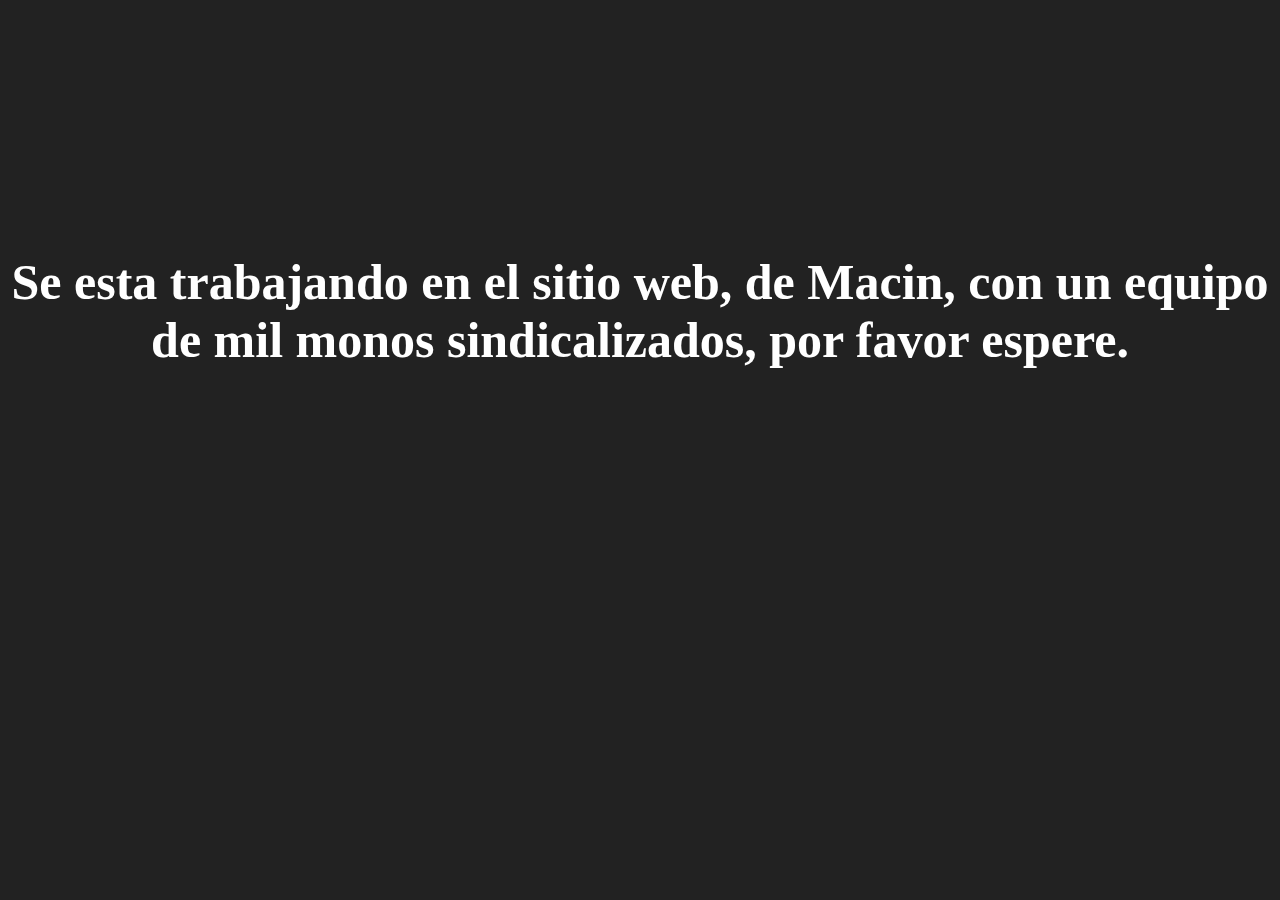
==== index.html @ f2c33acd "git commit -m "Update index.html"" ====
<!DOCTYPE html>
<html>
<head>
<title>Macin</title>
<meta charset="UTF-8">
<meta name="viewport" content="width=device-width, initial-scale=1">
<h1>
    Se esta trabajando en el sitio web, de Macin, con un equipo de mil monos sindicalizados, por favor espere.
</h1>
<style>
    h1{
        color: #fff;
        text-align: center;
        margin-top: 20%;
        font-size: 50px;
    }
    body{
        background: #222;
    }
</style>
</html>
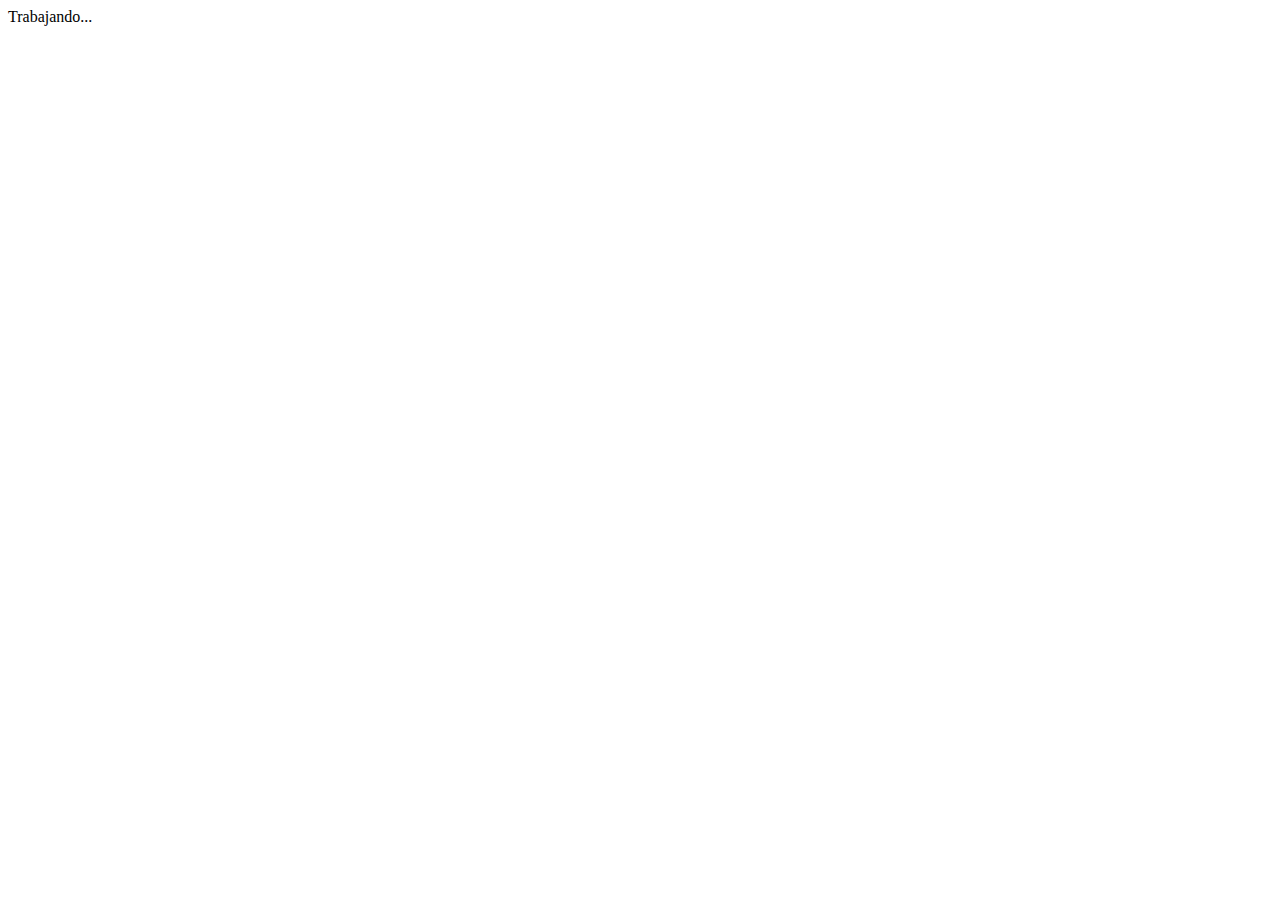
==== commit ba5ab00e: "git add COMMIT_EDITMSG" ====
--- a/index.html
+++ b/index.html
@@ -1,21 +1,59 @@
 <!DOCTYPE html>
 <html>
-<head>
-<title>Macin</title>
-<meta charset="UTF-8">
-<meta name="viewport" content="width=device-width, initial-scale=1">
-<h1>
-    Se esta trabajando en el sitio web, de Macin, con un equipo de mil monos sindicalizados, por favor espere.
-</h1>
-<style>
-    h1{
-        color: #fff;
-        text-align: center;
-        margin-top: 20%;
-        font-size: 50px;
-    }
-    body{
-        background: #222;
-    }
-</style>
+  <head>
+    <title>Macin</title>
+    <link rel="stylesheet" href="index.css">
+    <div class="loader">
+      <div data-glitch="Trabajando..." class="glitch">Trabajando...</div>
+   </div>
+  </head>
+  <body>
+    <div class="box-of-star1">
+      <div class="star star-position1"></div>
+      <div class="star star-position2"></div>
+      <div class="star star-position3"></div>
+      <div class="star star-position4"></div>
+      <div class="star star-position5"></div>
+      <div class="star star-position6"></div>
+      <div class="star star-position7"></div>
+    </div>
+    <div class="box-of-star2">
+      <div class="star star-position1"></div>
+      <div class="star star-position2"></div>
+      <div class="star star-position3"></div>
+      <div class="star star-position4"></div>
+      <div class="star star-position5"></div>
+      <div class="star star-position6"></div>
+      <div class="star star-position7"></div>
+    </div>
+    <div class="box-of-star3">
+      <div class="star star-position1"></div>
+      <div class="star star-position2"></div>
+      <div class="star star-position3"></div>
+      <div class="star star-position4"></div>
+      <div class="star star-position5"></div>
+      <div class="star star-position6"></div>
+      <div class="star star-position7"></div>
+    </div>
+    <div class="box-of-star4">
+      <div class="star star-position1"></div>
+      <div class="star star-position2"></div>
+      <div class="star star-position3"></div>
+      <div class="star star-position4"></div>
+      <div class="star star-position5"></div>
+      <div class="star star-position6"></div>
+      <div class="star star-position7"></div>
+    </div>
+    <div data-js="astro" class="astronaut">
+      <div class="head"></div>
+      <div class="arm arm-left"></div>
+      <div class="arm arm-right"></div>
+      <div class="body">
+        <div class="panel"></div>
+      </div>
+      <div class="leg leg-left"></div>
+      <div class="leg leg-right"></div>
+      <div class="schoolbag"></div>
+    </div>
+  </body>
 </html>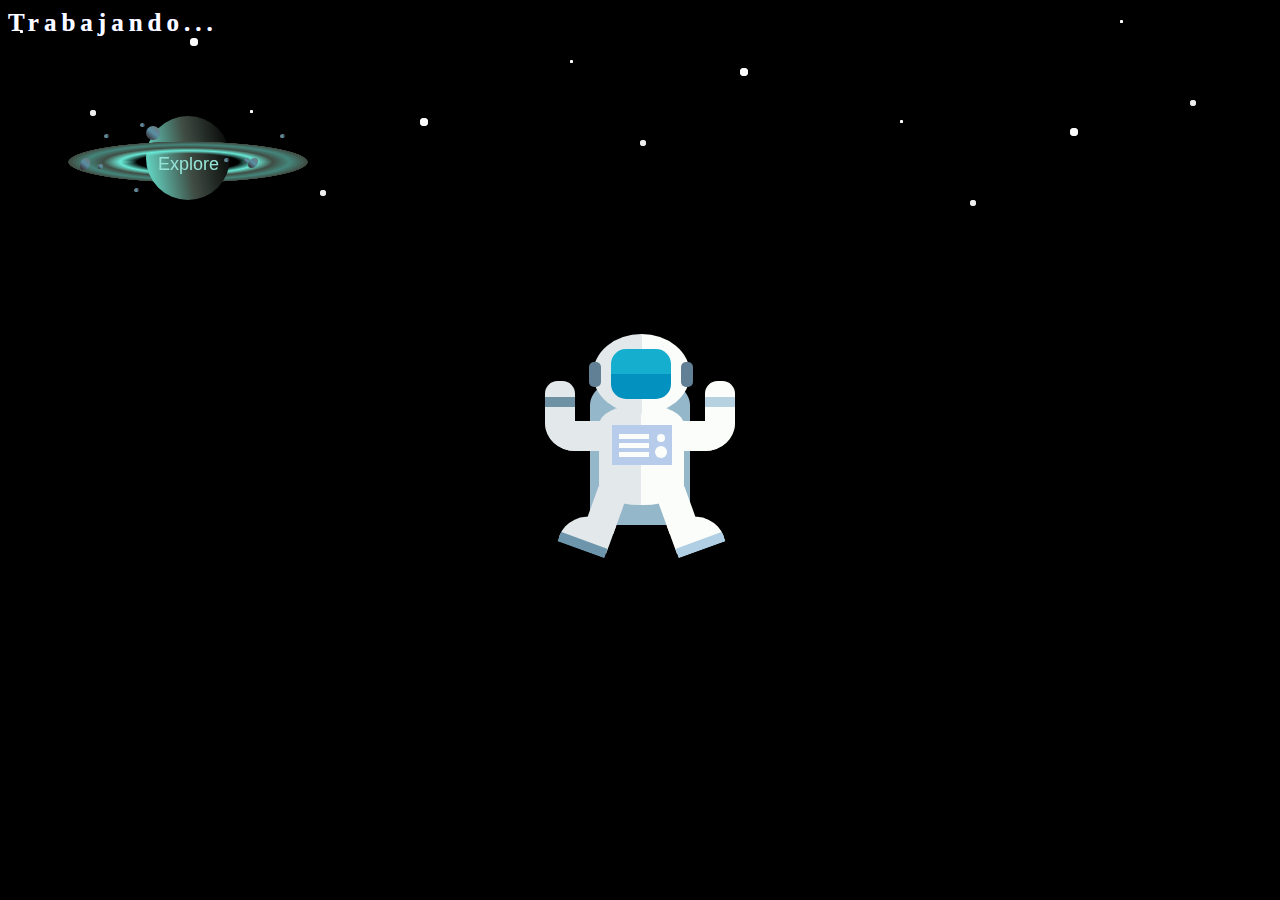
==== commit 4546583e: "git commit -m "Add index.css" git push origin main" ====
--- a/index.html
+++ b/index.html
@@ -55,5 +55,24 @@
       <div class="leg leg-right"></div>
       <div class="schoolbag"></div>
     </div>
+    <button>
+      <div class="main">
+        <div class="rings" id="ring1"></div>
+        <div class="rings" id="ring2"></div>
+        <div class="asteriods-large" id="asteriod1"></div>
+        <div class="asteriods-large" id="asteriod2"></div>
+        <div class="asteriods-large" id="asteriod3"></div>
+        <div class="asteriods-large" id="asteriod4"></div>
+        <div class="asteriods-large" id="asteriod5"></div>
+        <div class="asteriods-small" id="asteriod6"></div>
+        <div class="asteriods-small" id="asteriod7"></div>
+        <div class="asteriods-small" id="asteriod8"></div>
+        <div class="asteriods-small" id="asteriod9"></div>
+        <div class="asteriods-small" id="asteriod10"></div>
+        <div id="saturn"></div>
+        <div id="explore">Explore</div>
+    
+      </div>
+    </button>
   </body>
 </html>--- a/index.css
+++ b/index.css
@@ -0,0 +1,596 @@
+@keyframes snow {
+    0% {
+      opacity: 0;
+      transform: translateY(0px);
+    }
+  
+    20% {
+      opacity: 1;
+    }
+  
+    100% {
+      opacity: 1;
+      transform: translateY(650px);
+    }
+  }
+  
+  @keyframes astronaut {
+    0% {
+      transform: rotate(0deg);
+    }
+  
+    100% {
+      transform: rotate(360deg);
+    }
+  }
+
+  body {
+    background-color: #000;
+  }
+  
+  .box-of-star1,
+  .box-of-star2,
+  .box-of-star3,
+  .box-of-star4 {
+    width: 100%;
+    position: absolute;
+    z-index: 10;
+    left: 0;
+    top: 0;
+    transform: translateY(0px);
+    height: 700px;
+  }
+  
+  .box-of-star1 {
+    animation: snow 5s linear infinite;
+  }
+  
+  .box-of-star2 {
+    animation: snow 5s -1.64s linear infinite;
+  }
+  
+  .box-of-star3 {
+    animation: snow 5s -2.30s linear infinite;
+  }
+  
+  .box-of-star4 {
+    animation: snow 5s -3.30s linear infinite;
+  }
+  
+  .star {
+    width: 3px;
+    height: 3px;
+    border-radius: 50%;
+    background-color: #FFF;
+    position: absolute;
+    z-index: 10;
+    opacity: 0.7;
+  }
+  
+  .star:before {
+    content: "";
+    width: 6px;
+    height: 6px;
+    border-radius: 50%;
+    background-color: #FFF;
+    position: absolute;
+    z-index: 10;
+    top: 80px;
+    left: 70px;
+    opacity: .7;
+  }
+  
+  .star:after {
+    content: "";
+    width: 8px;
+    height: 8px;
+    border-radius: 50%;
+    background-color: #FFF;
+    position: absolute;
+    z-index: 10;
+    top: 8px;
+    left: 170px;
+    opacity: .9;
+  }
+  
+  .star-position1 {
+    top: 30px;
+    left: 20px;
+  }
+  
+  .star-position2 {
+    top: 110px;
+    left: 250px;
+  }
+  
+  .star-position3 {
+    top: 60px;
+    left: 570px;
+  }
+  
+  .star-position4 {
+    top: 120px;
+    left: 900px;
+  }
+  
+  .star-position5 {
+    top: 20px;
+    left: 1120px;
+  }
+  
+  .star-position6 {
+    top: 90px;
+    left: 1280px;
+  }
+  
+  .star-position7 {
+    top: 30px;
+    left: 1480px;
+  }
+  
+  .astronaut {
+    width: 250px;
+    height: 300px;
+    position: absolute;
+    z-index: 11;
+    top: calc(50% - 150px);
+    left: calc(50% - 125px);
+    animation: astronaut 5s linear infinite;
+  }
+  
+  .schoolbag {
+    width: 100px;
+    height: 150px;
+    position: absolute;
+    z-index: 1;
+    top: calc(50% - 75px);
+    left: calc(50% - 50px);
+    background-color: #94b7ca;
+    border-radius: 50px 50px 0 0 / 30px 30px 0 0;
+  }
+  
+  .head {
+    width: 97px;
+    height: 80px;
+    position: absolute;
+    z-index: 3;
+    background: -webkit-linear-gradient(left, #e3e8eb 0%, #e3e8eb 50%, #fbfdfa 50%, #fbfdfa 100%);
+    border-radius: 50%;
+    top: 34px;
+    left: calc(50% - 47.5px);
+  }
+  
+  .head:after {
+    content: "";
+    width: 60px;
+    height: 50px;
+    position: absolute;
+    top: calc(50% - 25px);
+    left: calc(50% - 30px);
+    background: -webkit-linear-gradient(top, #15aece 0%, #15aece 50%, #0391bf 50%, #0391bf 100%);
+    border-radius: 15px;
+  }
+  
+  .head:before {
+    content: "";
+    width: 12px;
+    height: 25px;
+    position: absolute;
+    top: calc(50% - 12.5px);
+    left: -4px;
+    background-color: #618095;
+    border-radius: 5px;
+    box-shadow: 92px 0px 0px #618095;
+  }
+  
+  .body {
+    width: 85px;
+    height: 100px;
+    position: absolute;
+    z-index: 2;
+    background-color: #fffbff;
+    border-radius: 40px / 20px;
+    top: 105px;
+    left: calc(50% - 41px);
+    background: -webkit-linear-gradient(left, #e3e8eb 0%, #e3e8eb 50%, #fbfdfa 50%, #fbfdfa 100%);
+  }
+  
+  .panel {
+    width: 60px;
+    height: 40px;
+    position: absolute;
+    top: 20px;
+    left: calc(50% - 30px);
+    background-color: #b7cceb;
+  }
+  
+  .panel:before {
+    content: "";
+    width: 30px;
+    height: 5px;
+    position: absolute;
+    top: 9px;
+    left: 7px;
+    background-color: #fbfdfa;
+    box-shadow: 0px 9px 0px #fbfdfa, 0px 18px 0px #fbfdfa;
+  }
+  
+  .panel:after {
+    content: "";
+    width: 8px;
+    height: 8px;
+    position: absolute;
+    top: 9px;
+    right: 7px;
+    background-color: #fbfdfa;
+    border-radius: 50%;
+    box-shadow: 0px 14px 0px 2px #fbfdfa;
+  }
+  
+  .arm {
+    width: 80px;
+    height: 30px;
+    position: absolute;
+    top: 121px;
+    z-index: 2;
+  }
+  
+  .arm-left {
+    left: 30px;
+    background-color: #e3e8eb;
+    border-radius: 0 0 0 39px;
+  }
+  
+  .arm-right {
+    right: 30px;
+    background-color: #fbfdfa;
+    border-radius: 0 0 39px 0;
+  }
+  
+  .arm-left:before,
+  .arm-right:before {
+    content: "";
+    width: 30px;
+    height: 70px;
+    position: absolute;
+    top: -40px;
+  }
+  
+  .arm-left:before {
+    border-radius: 50px 50px 0px 120px / 50px 50px 0 110px;
+    left: 0;
+    background-color: #e3e8eb;
+  }
+  
+  .arm-right:before {
+    border-radius: 50px 50px 120px 0 / 50px 50px 110px 0;
+    right: 0;
+    background-color: #fbfdfa;
+  }
+  
+  .arm-left:after,
+  .arm-right:after {
+    content: "";
+    width: 30px;
+    height: 10px;
+    position: absolute;
+    top: -24px;
+  }
+  
+  .arm-left:after {
+    background-color: #6e91a4;
+    left: 0;
+  }
+  
+  .arm-right:after {
+    right: 0;
+    background-color: #b6d2e0;
+  }
+  
+  .leg {
+    width: 30px;
+    height: 40px;
+    position: absolute;
+    z-index: 2;
+    bottom: 70px;
+  }
+  
+  .leg-left {
+    left: 76px;
+    background-color: #e3e8eb;
+    transform: rotate(20deg);
+  }
+  
+  .leg-right {
+    right: 73px;
+    background-color: #fbfdfa;
+    transform: rotate(-20deg);
+  }
+  
+  .leg-left:before,
+  .leg-right:before {
+    content: "";
+    width: 50px;
+    height: 25px;
+    position: absolute;
+    bottom: -26px;
+  }
+  
+  .leg-left:before {
+    left: -20px;
+    background-color: #e3e8eb;
+    border-radius: 30px 0 0 0;
+    border-bottom: 10px solid #6d96ac;
+  }
+  
+  .leg-right:before {
+    right: -20px;
+    background-color: #fbfdfa;
+    border-radius: 0 30px 0 0;
+    border-bottom: 10px solid #b0cfe4;
+  }
+
+  .glitch {
+    position: relative;
+    font-size: 25px;
+    font-weight: 700;
+    line-height: 1.2;
+    color: #fff;
+    letter-spacing: 5px;
+    z-index: 1;
+    animation: shift 1s ease-in-out infinite alternate;
+  }
+  
+  .glitch:before,
+  .glitch:after {
+    display: block;
+    content: attr(data-glitch);
+    position: absolute;
+    top: 0;
+    left: 0;
+    opacity: 0.8;
+  }
+  
+  .glitch:before {
+    animation: glitch 0.4s cubic-bezier(0.25, 0.46, 0.45, 0.94) both infinite;
+    color: #8b00ff;
+    z-index: -1;
+  }
+  
+  .glitch:after {
+    animation: glitch 0.4s cubic-bezier(0.25, 0.46, 0.45, 0.94) reverse both infinite;
+    color: #00e571;
+    z-index: -2;
+  }
+  
+  @keyframes glitch {
+    0% {
+      transform: translate(0);
+    }
+  
+    20% {
+      transform: translate(-3px, 3px);
+    }
+  
+    40% {
+      transform: translate(-3px, -3px);
+    }
+  
+    60% {
+      transform: translate(3px, 3px);
+    }
+  
+    80% {
+      transform: translate(3px, -3px);
+    }
+  
+    to {
+      transform: translate(0);
+    }
+  }
+  
+  @keyframes shift {
+    0%, 40%, 44%, 58%, 61%, 65%, 69%, 73%, 100% {
+      transform: skewX(0deg);
+    }
+  
+    41% {
+      transform: skewX(10deg);
+    }
+  
+    42% {
+      transform: skewX(-10deg);
+    }
+  
+    59% {
+      transform: skewX(40deg) skewY(10deg);
+    }
+  
+    60% {
+      transform: skewX(-40deg) skewY(-10deg);
+    }
+  
+    63% {
+      transform: skewX(10deg) skewY(-5deg);
+    }
+  
+    70% {
+      transform: skewX(-50deg) skewY(-20deg);
+    }
+  
+    71% {
+      transform: skewX(10deg) skewY(-10deg);
+    }
+  }
+  
+  button {
+    border: 0;
+    background: radial-gradient(ellipse at 50% 50%,black 20%,transparent 72%);
+    font-size: 17px;
+    height: 200px;
+    width: 300px;
+    zoom: 1.2;
+  }
+  
+  .main {
+    width: 70px;
+    margin: auto;
+    position: relative;
+    transform: rotateZ(0deg);
+    isolation: isolate;
+    scale: 1;
+    transition: all 1.5s;
+  }
+  
+  .main:hover {
+    transform: rotateZ(240deg);
+    scale: 2;
+    /* filter: drop-shadow(10px,10px,10px,white); */
+    filter: drop-shadow(-1px -1px 5px #69e9d6);
+  }
+  
+  .rings {
+    position: absolute;
+    width: 200px;
+    height: 100px;
+    /* background-color: #000000; */
+    border-radius: 150px 150px 0 0;
+    background: radial-gradient(circle at 50% 100%,transparent 30%, #69e9d6 40%,#404D44 50%,#44867c 60%,#404D44 70%,transparent);
+  }
+  
+  #saturn {
+    width: 70px;
+    height: 70px;
+    border-radius: 50%;
+    background: linear-gradient(80deg,#69e9d6,#404D44,#000000);
+  }
+  
+  #ring1 {
+    transform: rotateX(80deg);
+    top: -20px;
+    left: -65px;
+  }
+  
+  #ring2 {
+    transform: rotateX(-100deg);
+    left: -65px;
+    z-index: -1;
+    top: -3px;
+  }
+  
+  .asteriods-large {
+    position: absolute;
+    width: 8px;
+    height: 10px;
+    border-radius: 15px 8px;
+    background: linear-gradient(220deg,#6f7776,#598ea3,#311515);
+    transform: rotateZ(0deg);
+    transition: all 3s;
+  }
+  
+  #asteriod1 {
+    top: 8px;
+    height: 12px;
+    width: 12px;
+    border-radius: 50%;
+  }
+  
+  #asteriod2 {
+    top: 35px;
+    height: 10px;
+    left: -55px;
+  }
+  
+  #asteriod3 {
+    top: 35px;
+    height: 8px;
+    left: 85px;
+  }
+  
+  #asteriod4 {
+    top: 40px;
+    height: 4px;
+    width: 4px;
+    left: -40px;
+  }
+  
+  #asteriod5 {
+    top: 35px;
+    height: 4px;
+    width: 4px;
+    left: 82px;
+  }
+  
+  .asteriods-small {
+    position: absolute;
+    width: 4px;
+    height: 3px;
+    border-radius: 15px 8px;
+    background: linear-gradient(80deg,#6f7776,#598ea3,#311515);
+    transform-origin: 50px 50px;
+    transform: rotateZ(0deg);
+    transition: all 3s;
+  }
+  
+  #asteriod6 {
+    top: 6px;
+    left: -5px;
+    border-radius: 50%;
+  }
+  
+  #asteriod7 {
+    top: 15px;
+    left: -35px;
+  }
+  
+  #asteriod8 {
+    top: 35px;
+    left: 65px;
+  }
+  
+  #asteriod9 {
+    top: 60px;
+    left: -10px;
+  }
+  
+  #asteriod10 {
+    top: 15px;
+    left: 112px;
+  }
+  
+  #explore {
+    position: absolute;
+    top: 32px;
+    font-size: 15px;
+    color: hsl(171, 59%, 74%);
+    left: 10px;
+    transition: all 3s;
+  }
+  
+  .main:hover > .asteriods-large,.main:hover > .asteriods-small {
+    transform: translateX(28px);
+  }
+  
+  .main:hover > #explore {
+    translate: -10px 20px;
+    transform: rotateZ(120deg);
+  }
+  
+  .main:not(hover) > #explore {
+    translate: 0px;
+    transform: rotateZ(0deg);
+  }
+  
+  .main:not(hover) > .asteriods-large,.main:not(hover) > .asteriods-small {
+    transform: translateX(0px);
+  }
+  
+  .main:is(:active) > #explore {
+    translate: -100px 200px;
+  }
+  
+  .main:is(:active) {
+    translate: -200px;
+  }
+  
+  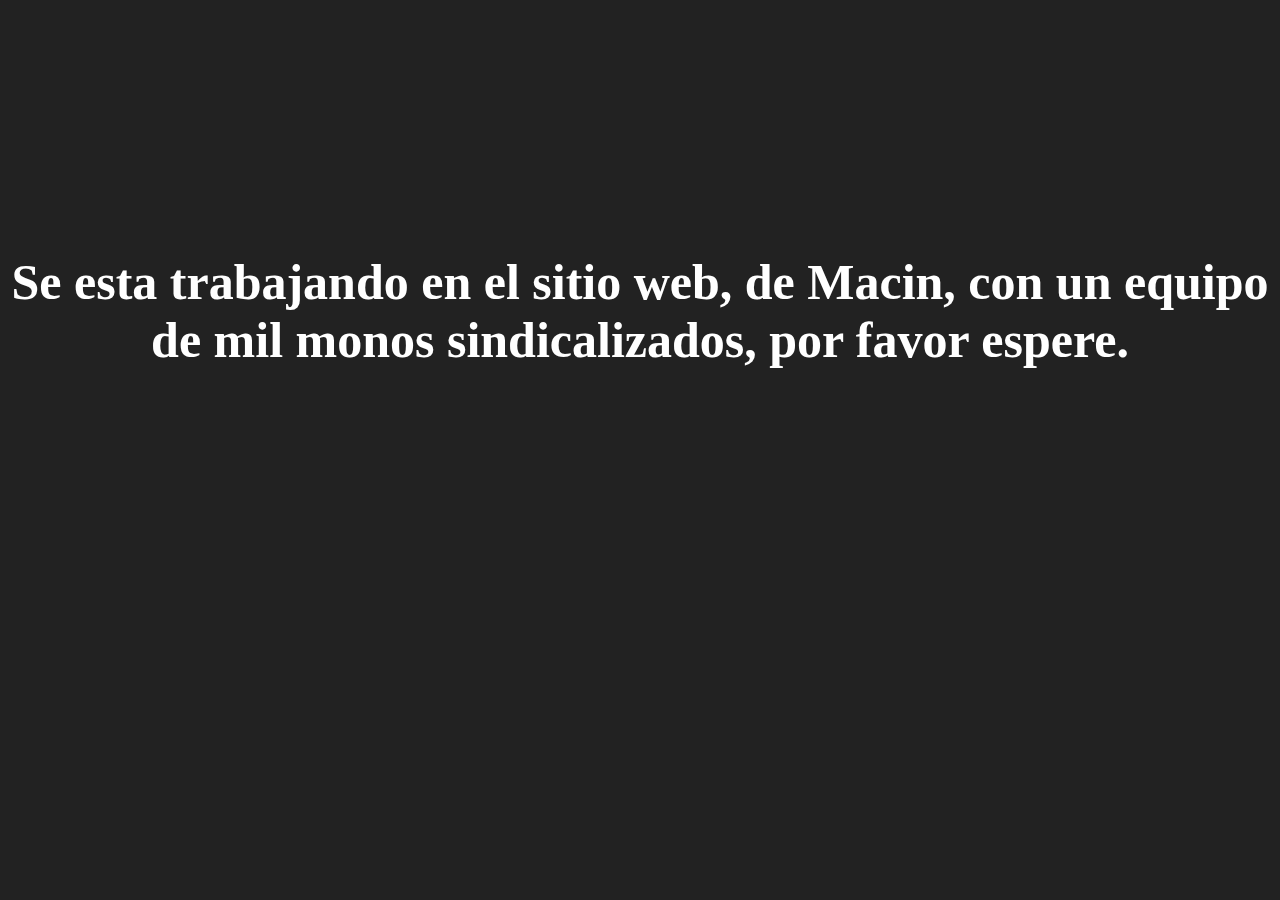
==== commit e4c59612: "Merge branch 'main' of https://github.com/Desarrollo-Macin/Desarrollo-Macin.github.io" ====
--- a/index.html
+++ b/index.html
@@ -1,78 +1,21 @@
 <!DOCTYPE html>
 <html>
-  <head>
-    <title>Macin</title>
-    <link rel="stylesheet" href="index.css">
-    <div class="loader">
-      <div data-glitch="Trabajando..." class="glitch">Trabajando...</div>
-   </div>
-  </head>
-  <body>
-    <div class="box-of-star1">
-      <div class="star star-position1"></div>
-      <div class="star star-position2"></div>
-      <div class="star star-position3"></div>
-      <div class="star star-position4"></div>
-      <div class="star star-position5"></div>
-      <div class="star star-position6"></div>
-      <div class="star star-position7"></div>
-    </div>
-    <div class="box-of-star2">
-      <div class="star star-position1"></div>
-      <div class="star star-position2"></div>
-      <div class="star star-position3"></div>
-      <div class="star star-position4"></div>
-      <div class="star star-position5"></div>
-      <div class="star star-position6"></div>
-      <div class="star star-position7"></div>
-    </div>
-    <div class="box-of-star3">
-      <div class="star star-position1"></div>
-      <div class="star star-position2"></div>
-      <div class="star star-position3"></div>
-      <div class="star star-position4"></div>
-      <div class="star star-position5"></div>
-      <div class="star star-position6"></div>
-      <div class="star star-position7"></div>
-    </div>
-    <div class="box-of-star4">
-      <div class="star star-position1"></div>
-      <div class="star star-position2"></div>
-      <div class="star star-position3"></div>
-      <div class="star star-position4"></div>
-      <div class="star star-position5"></div>
-      <div class="star star-position6"></div>
-      <div class="star star-position7"></div>
-    </div>
-    <div data-js="astro" class="astronaut">
-      <div class="head"></div>
-      <div class="arm arm-left"></div>
-      <div class="arm arm-right"></div>
-      <div class="body">
-        <div class="panel"></div>
-      </div>
-      <div class="leg leg-left"></div>
-      <div class="leg leg-right"></div>
-      <div class="schoolbag"></div>
-    </div>
-    <button>
-      <div class="main">
-        <div class="rings" id="ring1"></div>
-        <div class="rings" id="ring2"></div>
-        <div class="asteriods-large" id="asteriod1"></div>
-        <div class="asteriods-large" id="asteriod2"></div>
-        <div class="asteriods-large" id="asteriod3"></div>
-        <div class="asteriods-large" id="asteriod4"></div>
-        <div class="asteriods-large" id="asteriod5"></div>
-        <div class="asteriods-small" id="asteriod6"></div>
-        <div class="asteriods-small" id="asteriod7"></div>
-        <div class="asteriods-small" id="asteriod8"></div>
-        <div class="asteriods-small" id="asteriod9"></div>
-        <div class="asteriods-small" id="asteriod10"></div>
-        <div id="saturn"></div>
-        <div id="explore">Explore</div>
-    
-      </div>
-    </button>
-  </body>
+<head>
+<title>Macin</title>
+<meta charset="UTF-8">
+<meta name="viewport" content="width=device-width, initial-scale=1">
+<h1>
+    Se esta trabajando en el sitio web, de Macin, con un equipo de mil monos sindicalizados, por favor espere.
+</h1>
+<style>
+    h1{
+        color: #fff;
+        text-align: center;
+        margin-top: 20%;
+        font-size: 50px;
+    }
+    body{
+        background: #222;
+    }
+</style>
 </html>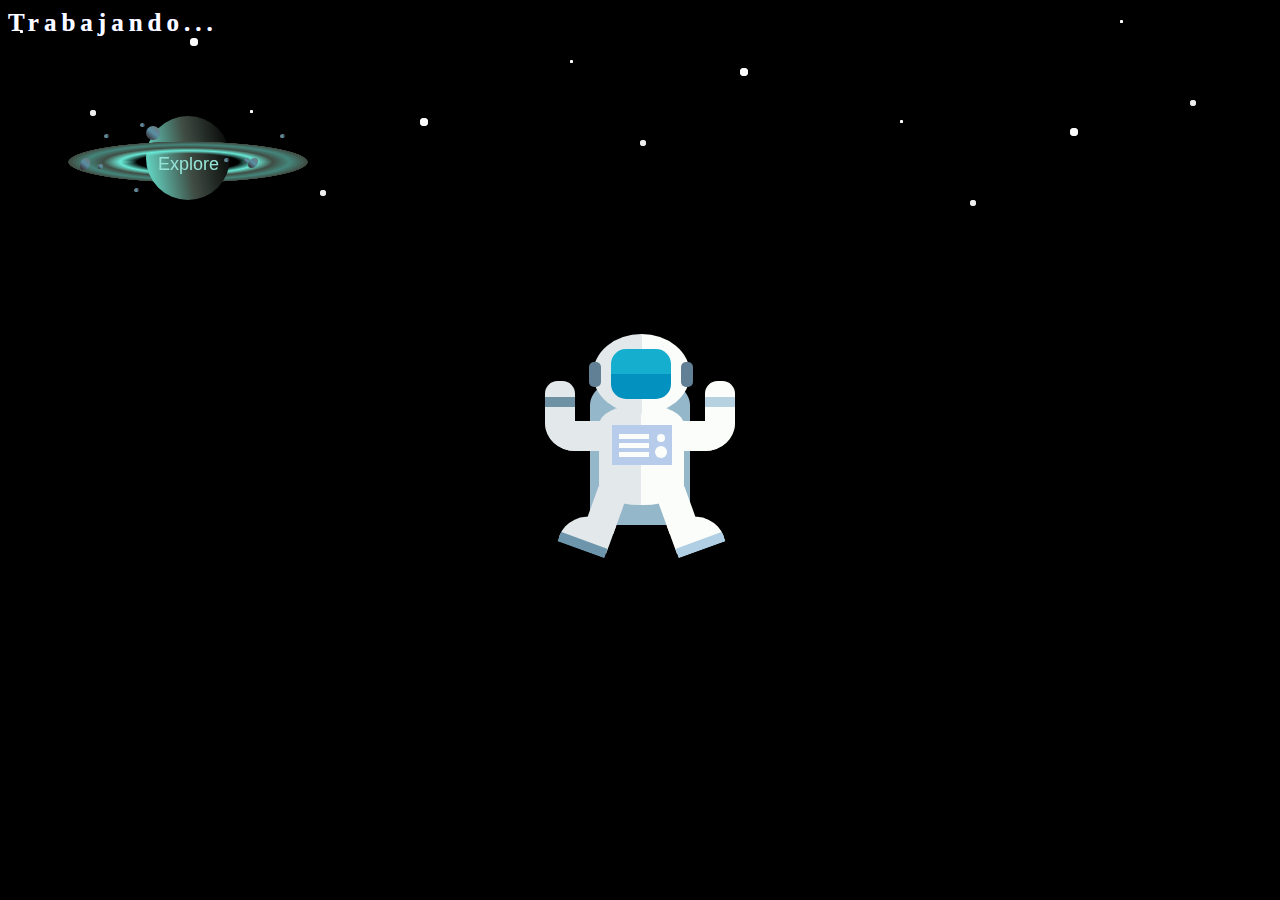
==== commit 761dab80: "git commit -m "updated index.html"" ====
--- a/index.html
+++ b/index.html
@@ -1,21 +1,77 @@
 <!DOCTYPE html>
 <html>
-<head>
-<title>Macin</title>
-<meta charset="UTF-8">
-<meta name="viewport" content="width=device-width, initial-scale=1">
-<h1>
-    Se esta trabajando en el sitio web, de Macin, con un equipo de mil monos sindicalizados, por favor espere.
-</h1>
-<style>
-    h1{
-        color: #fff;
-        text-align: center;
-        margin-top: 20%;
-        font-size: 50px;
-    }
-    body{
-        background: #222;
-    }
-</style>
+  <head>
+    <title>Macin</title>
+    <link rel="stylesheet" href="index.css">
+    <div class="loader">
+      <div data-glitch="Trabajando..." class="glitch">Trabajando...</div>
+   </div>
+  </head>
+  <body>
+    <div class="box-of-star1">
+      <div class="star star-position1"></div>
+      <div class="star star-position2"></div>
+      <div class="star star-position3"></div>
+      <div class="star star-position4"></div>
+      <div class="star star-position5"></div>
+      <div class="star star-position6"></div>
+      <div class="star star-position7"></div>
+    </div>
+    <div class="box-of-star2">
+      <div class="star star-position1"></div>
+      <div class="star star-position2"></div>
+      <div class="star star-position3"></div>
+      <div class="star star-position4"></div>
+      <div class="star star-position5"></div>
+      <div class="star star-position6"></div>
+      <div class="star star-position7"></div>
+    </div>
+    <div class="box-of-star3">
+      <div class="star star-position1"></div>
+      <div class="star star-position2"></div>
+      <div class="star star-position3"></div>
+      <div class="star star-position4"></div>
+      <div class="star star-position5"></div>
+      <div class="star star-position6"></div>
+      <div class="star star-position7"></div>
+    </div>
+    <div class="box-of-star4">
+      <div class="star star-position1"></div>
+      <div class="star star-position2"></div>
+      <div class="star star-position3"></div>
+      <div class="star star-position4"></div>
+      <div class="star star-position5"></div>
+      <div class="star star-position6"></div>
+      <div class="star star-position7"></div>
+    </div>
+    <div data-js="astro" class="astronaut">
+      <div class="head"></div>
+      <div class="arm arm-left"></div>
+      <div class="arm arm-right"></div>
+      <div class="body">
+        <div class="panel"></div>
+      </div>
+      <div class="leg leg-left"></div>
+      <div class="leg leg-right"></div>
+      <div class="schoolbag"></div>
+    </div>
+    <button>
+      <div class="main">
+        <div class="rings" id="ring1"></div>
+        <div class="rings" id="ring2"></div>
+        <div class="asteriods-large" id="asteriod1"></div>
+        <div class="asteriods-large" id="asteriod2"></div>
+        <div class="asteriods-large" id="asteriod3"></div>
+        <div class="asteriods-large" id="asteriod4"></div>
+        <div class="asteriods-large" id="asteriod5"></div>
+        <div class="asteriods-small" id="asteriod6"></div>
+        <div class="asteriods-small" id="asteriod7"></div>
+        <div class="asteriods-small" id="asteriod8"></div>
+        <div class="asteriods-small" id="asteriod9"></div>
+        <div class="asteriods-small" id="asteriod10"></div>
+        <div id="saturn"></div>
+        <div id="explore">Explore</div>
+      </div>
+    </button>
+  </body>
 </html>--- a/index.css
+++ b/index.css
@@ -0,0 +1,596 @@
+@keyframes snow {
+    0% {
+      opacity: 0;
+      transform: translateY(0px);
+    }
+  
+    20% {
+      opacity: 1;
+    }
+  
+    100% {
+      opacity: 1;
+      transform: translateY(650px);
+    }
+  }
+  
+  @keyframes astronaut {
+    0% {
+      transform: rotate(0deg);
+    }
+  
+    100% {
+      transform: rotate(360deg);
+    }
+  }
+
+  body {
+    background-color: #000;
+  }
+  
+  .box-of-star1,
+  .box-of-star2,
+  .box-of-star3,
+  .box-of-star4 {
+    width: 100%;
+    position: absolute;
+    z-index: 10;
+    left: 0;
+    top: 0;
+    transform: translateY(0px);
+    height: 700px;
+  }
+  
+  .box-of-star1 {
+    animation: snow 5s linear infinite;
+  }
+  
+  .box-of-star2 {
+    animation: snow 5s -1.64s linear infinite;
+  }
+  
+  .box-of-star3 {
+    animation: snow 5s -2.30s linear infinite;
+  }
+  
+  .box-of-star4 {
+    animation: snow 5s -3.30s linear infinite;
+  }
+  
+  .star {
+    width: 3px;
+    height: 3px;
+    border-radius: 50%;
+    background-color: #FFF;
+    position: absolute;
+    z-index: 10;
+    opacity: 0.7;
+  }
+  
+  .star:before {
+    content: "";
+    width: 6px;
+    height: 6px;
+    border-radius: 50%;
+    background-color: #FFF;
+    position: absolute;
+    z-index: 10;
+    top: 80px;
+    left: 70px;
+    opacity: .7;
+  }
+  
+  .star:after {
+    content: "";
+    width: 8px;
+    height: 8px;
+    border-radius: 50%;
+    background-color: #FFF;
+    position: absolute;
+    z-index: 10;
+    top: 8px;
+    left: 170px;
+    opacity: .9;
+  }
+  
+  .star-position1 {
+    top: 30px;
+    left: 20px;
+  }
+  
+  .star-position2 {
+    top: 110px;
+    left: 250px;
+  }
+  
+  .star-position3 {
+    top: 60px;
+    left: 570px;
+  }
+  
+  .star-position4 {
+    top: 120px;
+    left: 900px;
+  }
+  
+  .star-position5 {
+    top: 20px;
+    left: 1120px;
+  }
+  
+  .star-position6 {
+    top: 90px;
+    left: 1280px;
+  }
+  
+  .star-position7 {
+    top: 30px;
+    left: 1480px;
+  }
+  
+  .astronaut {
+    width: 250px;
+    height: 300px;
+    position: absolute;
+    z-index: 11;
+    top: calc(50% - 150px);
+    left: calc(50% - 125px);
+    animation: astronaut 5s linear infinite;
+  }
+  
+  .schoolbag {
+    width: 100px;
+    height: 150px;
+    position: absolute;
+    z-index: 1;
+    top: calc(50% - 75px);
+    left: calc(50% - 50px);
+    background-color: #94b7ca;
+    border-radius: 50px 50px 0 0 / 30px 30px 0 0;
+  }
+  
+  .head {
+    width: 97px;
+    height: 80px;
+    position: absolute;
+    z-index: 3;
+    background: -webkit-linear-gradient(left, #e3e8eb 0%, #e3e8eb 50%, #fbfdfa 50%, #fbfdfa 100%);
+    border-radius: 50%;
+    top: 34px;
+    left: calc(50% - 47.5px);
+  }
+  
+  .head:after {
+    content: "";
+    width: 60px;
+    height: 50px;
+    position: absolute;
+    top: calc(50% - 25px);
+    left: calc(50% - 30px);
+    background: -webkit-linear-gradient(top, #15aece 0%, #15aece 50%, #0391bf 50%, #0391bf 100%);
+    border-radius: 15px;
+  }
+  
+  .head:before {
+    content: "";
+    width: 12px;
+    height: 25px;
+    position: absolute;
+    top: calc(50% - 12.5px);
+    left: -4px;
+    background-color: #618095;
+    border-radius: 5px;
+    box-shadow: 92px 0px 0px #618095;
+  }
+  
+  .body {
+    width: 85px;
+    height: 100px;
+    position: absolute;
+    z-index: 2;
+    background-color: #fffbff;
+    border-radius: 40px / 20px;
+    top: 105px;
+    left: calc(50% - 41px);
+    background: -webkit-linear-gradient(left, #e3e8eb 0%, #e3e8eb 50%, #fbfdfa 50%, #fbfdfa 100%);
+  }
+  
+  .panel {
+    width: 60px;
+    height: 40px;
+    position: absolute;
+    top: 20px;
+    left: calc(50% - 30px);
+    background-color: #b7cceb;
+  }
+  
+  .panel:before {
+    content: "";
+    width: 30px;
+    height: 5px;
+    position: absolute;
+    top: 9px;
+    left: 7px;
+    background-color: #fbfdfa;
+    box-shadow: 0px 9px 0px #fbfdfa, 0px 18px 0px #fbfdfa;
+  }
+  
+  .panel:after {
+    content: "";
+    width: 8px;
+    height: 8px;
+    position: absolute;
+    top: 9px;
+    right: 7px;
+    background-color: #fbfdfa;
+    border-radius: 50%;
+    box-shadow: 0px 14px 0px 2px #fbfdfa;
+  }
+  
+  .arm {
+    width: 80px;
+    height: 30px;
+    position: absolute;
+    top: 121px;
+    z-index: 2;
+  }
+  
+  .arm-left {
+    left: 30px;
+    background-color: #e3e8eb;
+    border-radius: 0 0 0 39px;
+  }
+  
+  .arm-right {
+    right: 30px;
+    background-color: #fbfdfa;
+    border-radius: 0 0 39px 0;
+  }
+  
+  .arm-left:before,
+  .arm-right:before {
+    content: "";
+    width: 30px;
+    height: 70px;
+    position: absolute;
+    top: -40px;
+  }
+  
+  .arm-left:before {
+    border-radius: 50px 50px 0px 120px / 50px 50px 0 110px;
+    left: 0;
+    background-color: #e3e8eb;
+  }
+  
+  .arm-right:before {
+    border-radius: 50px 50px 120px 0 / 50px 50px 110px 0;
+    right: 0;
+    background-color: #fbfdfa;
+  }
+  
+  .arm-left:after,
+  .arm-right:after {
+    content: "";
+    width: 30px;
+    height: 10px;
+    position: absolute;
+    top: -24px;
+  }
+  
+  .arm-left:after {
+    background-color: #6e91a4;
+    left: 0;
+  }
+  
+  .arm-right:after {
+    right: 0;
+    background-color: #b6d2e0;
+  }
+  
+  .leg {
+    width: 30px;
+    height: 40px;
+    position: absolute;
+    z-index: 2;
+    bottom: 70px;
+  }
+  
+  .leg-left {
+    left: 76px;
+    background-color: #e3e8eb;
+    transform: rotate(20deg);
+  }
+  
+  .leg-right {
+    right: 73px;
+    background-color: #fbfdfa;
+    transform: rotate(-20deg);
+  }
+  
+  .leg-left:before,
+  .leg-right:before {
+    content: "";
+    width: 50px;
+    height: 25px;
+    position: absolute;
+    bottom: -26px;
+  }
+  
+  .leg-left:before {
+    left: -20px;
+    background-color: #e3e8eb;
+    border-radius: 30px 0 0 0;
+    border-bottom: 10px solid #6d96ac;
+  }
+  
+  .leg-right:before {
+    right: -20px;
+    background-color: #fbfdfa;
+    border-radius: 0 30px 0 0;
+    border-bottom: 10px solid #b0cfe4;
+  }
+
+  .glitch {
+    position: relative;
+    font-size: 25px;
+    font-weight: 700;
+    line-height: 1.2;
+    color: #fff;
+    letter-spacing: 5px;
+    z-index: 1;
+    animation: shift 1s ease-in-out infinite alternate;
+  }
+  
+  .glitch:before,
+  .glitch:after {
+    display: block;
+    content: attr(data-glitch);
+    position: absolute;
+    top: 0;
+    left: 0;
+    opacity: 0.8;
+  }
+  
+  .glitch:before {
+    animation: glitch 0.4s cubic-bezier(0.25, 0.46, 0.45, 0.94) both infinite;
+    color: #8b00ff;
+    z-index: -1;
+  }
+  
+  .glitch:after {
+    animation: glitch 0.4s cubic-bezier(0.25, 0.46, 0.45, 0.94) reverse both infinite;
+    color: #00e571;
+    z-index: -2;
+  }
+  
+  @keyframes glitch {
+    0% {
+      transform: translate(0);
+    }
+  
+    20% {
+      transform: translate(-3px, 3px);
+    }
+  
+    40% {
+      transform: translate(-3px, -3px);
+    }
+  
+    60% {
+      transform: translate(3px, 3px);
+    }
+  
+    80% {
+      transform: translate(3px, -3px);
+    }
+  
+    to {
+      transform: translate(0);
+    }
+  }
+  
+  @keyframes shift {
+    0%, 40%, 44%, 58%, 61%, 65%, 69%, 73%, 100% {
+      transform: skewX(0deg);
+    }
+  
+    41% {
+      transform: skewX(10deg);
+    }
+  
+    42% {
+      transform: skewX(-10deg);
+    }
+  
+    59% {
+      transform: skewX(40deg) skewY(10deg);
+    }
+  
+    60% {
+      transform: skewX(-40deg) skewY(-10deg);
+    }
+  
+    63% {
+      transform: skewX(10deg) skewY(-5deg);
+    }
+  
+    70% {
+      transform: skewX(-50deg) skewY(-20deg);
+    }
+  
+    71% {
+      transform: skewX(10deg) skewY(-10deg);
+    }
+  }
+  
+  button {
+    border: 0;
+    background: radial-gradient(ellipse at 50% 50%,black 20%,transparent 72%);
+    font-size: 17px;
+    height: 200px;
+    width: 300px;
+    zoom: 1.2;
+  }
+  
+  .main {
+    width: 70px;
+    margin: auto;
+    position: relative;
+    transform: rotateZ(0deg);
+    isolation: isolate;
+    scale: 1;
+    transition: all 1.5s;
+  }
+  
+  .main:hover {
+    transform: rotateZ(240deg);
+    scale: 2;
+    /* filter: drop-shadow(10px,10px,10px,white); */
+    filter: drop-shadow(-1px -1px 5px #69e9d6);
+  }
+  
+  .rings {
+    position: absolute;
+    width: 200px;
+    height: 100px;
+    /* background-color: #000000; */
+    border-radius: 150px 150px 0 0;
+    background: radial-gradient(circle at 50% 100%,transparent 30%, #69e9d6 40%,#404D44 50%,#44867c 60%,#404D44 70%,transparent);
+  }
+  
+  #saturn {
+    width: 70px;
+    height: 70px;
+    border-radius: 50%;
+    background: linear-gradient(80deg,#69e9d6,#404D44,#000000);
+  }
+  
+  #ring1 {
+    transform: rotateX(80deg);
+    top: -20px;
+    left: -65px;
+  }
+  
+  #ring2 {
+    transform: rotateX(-100deg);
+    left: -65px;
+    z-index: -1;
+    top: -3px;
+  }
+  
+  .asteriods-large {
+    position: absolute;
+    width: 8px;
+    height: 10px;
+    border-radius: 15px 8px;
+    background: linear-gradient(220deg,#6f7776,#598ea3,#311515);
+    transform: rotateZ(0deg);
+    transition: all 3s;
+  }
+  
+  #asteriod1 {
+    top: 8px;
+    height: 12px;
+    width: 12px;
+    border-radius: 50%;
+  }
+  
+  #asteriod2 {
+    top: 35px;
+    height: 10px;
+    left: -55px;
+  }
+  
+  #asteriod3 {
+    top: 35px;
+    height: 8px;
+    left: 85px;
+  }
+  
+  #asteriod4 {
+    top: 40px;
+    height: 4px;
+    width: 4px;
+    left: -40px;
+  }
+  
+  #asteriod5 {
+    top: 35px;
+    height: 4px;
+    width: 4px;
+    left: 82px;
+  }
+  
+  .asteriods-small {
+    position: absolute;
+    width: 4px;
+    height: 3px;
+    border-radius: 15px 8px;
+    background: linear-gradient(80deg,#6f7776,#598ea3,#311515);
+    transform-origin: 50px 50px;
+    transform: rotateZ(0deg);
+    transition: all 3s;
+  }
+  
+  #asteriod6 {
+    top: 6px;
+    left: -5px;
+    border-radius: 50%;
+  }
+  
+  #asteriod7 {
+    top: 15px;
+    left: -35px;
+  }
+  
+  #asteriod8 {
+    top: 35px;
+    left: 65px;
+  }
+  
+  #asteriod9 {
+    top: 60px;
+    left: -10px;
+  }
+  
+  #asteriod10 {
+    top: 15px;
+    left: 112px;
+  }
+  
+  #explore {
+    position: absolute;
+    top: 32px;
+    font-size: 15px;
+    color: hsl(171, 59%, 74%);
+    left: 10px;
+    transition: all 3s;
+  }
+  
+  .main:hover > .asteriods-large,.main:hover > .asteriods-small {
+    transform: translateX(28px);
+  }
+  
+  .main:hover > #explore {
+    translate: -10px 20px;
+    transform: rotateZ(120deg);
+  }
+  
+  .main:not(hover) > #explore {
+    translate: 0px;
+    transform: rotateZ(0deg);
+  }
+  
+  .main:not(hover) > .asteriods-large,.main:not(hover) > .asteriods-small {
+    transform: translateX(0px);
+  }
+  
+  .main:is(:active) > #explore {
+    translate: -100px 200px;
+  }
+  
+  .main:is(:active) {
+    translate: -200px;
+  }
+  
+  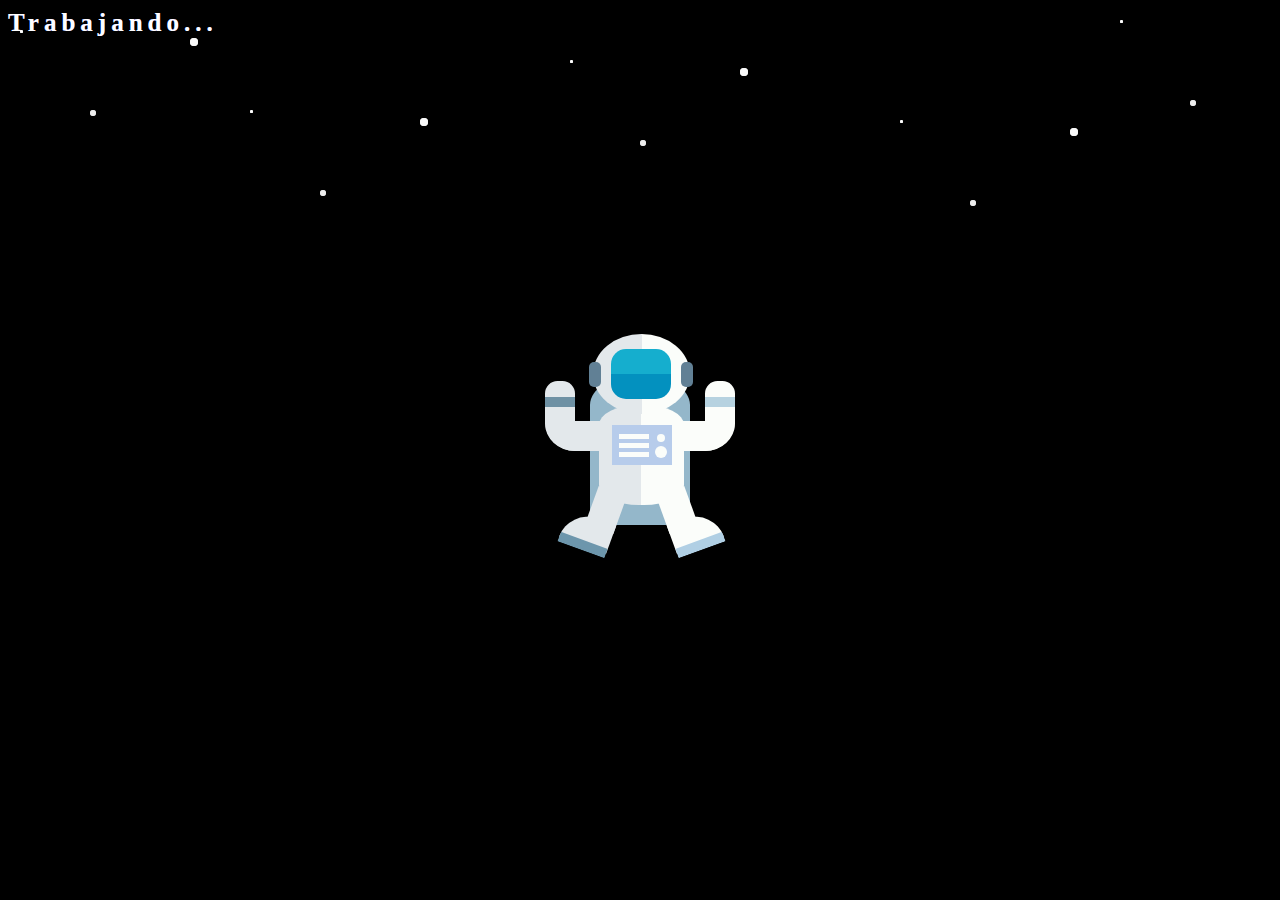
==== commit 9435f518: "git add ." ====
--- a/index.html
+++ b/index.html
@@ -55,23 +55,5 @@
       <div class="leg leg-right"></div>
       <div class="schoolbag"></div>
     </div>
-    <button>
-      <div class="main">
-        <div class="rings" id="ring1"></div>
-        <div class="rings" id="ring2"></div>
-        <div class="asteriods-large" id="asteriod1"></div>
-        <div class="asteriods-large" id="asteriod2"></div>
-        <div class="asteriods-large" id="asteriod3"></div>
-        <div class="asteriods-large" id="asteriod4"></div>
-        <div class="asteriods-large" id="asteriod5"></div>
-        <div class="asteriods-small" id="asteriod6"></div>
-        <div class="asteriods-small" id="asteriod7"></div>
-        <div class="asteriods-small" id="asteriod8"></div>
-        <div class="asteriods-small" id="asteriod9"></div>
-        <div class="asteriods-small" id="asteriod10"></div>
-        <div id="saturn"></div>
-        <div id="explore">Explore</div>
-      </div>
-    </button>
   </body>
 </html>--- a/index.css
+++ b/index.css
@@ -422,175 +422,4 @@
       transform: skewX(10deg) skewY(-10deg);
     }
   }
-  
-  button {
-    border: 0;
-    background: radial-gradient(ellipse at 50% 50%,black 20%,transparent 72%);
-    font-size: 17px;
-    height: 200px;
-    width: 300px;
-    zoom: 1.2;
-  }
-  
-  .main {
-    width: 70px;
-    margin: auto;
-    position: relative;
-    transform: rotateZ(0deg);
-    isolation: isolate;
-    scale: 1;
-    transition: all 1.5s;
-  }
-  
-  .main:hover {
-    transform: rotateZ(240deg);
-    scale: 2;
-    /* filter: drop-shadow(10px,10px,10px,white); */
-    filter: drop-shadow(-1px -1px 5px #69e9d6);
-  }
-  
-  .rings {
-    position: absolute;
-    width: 200px;
-    height: 100px;
-    /* background-color: #000000; */
-    border-radius: 150px 150px 0 0;
-    background: radial-gradient(circle at 50% 100%,transparent 30%, #69e9d6 40%,#404D44 50%,#44867c 60%,#404D44 70%,transparent);
-  }
-  
-  #saturn {
-    width: 70px;
-    height: 70px;
-    border-radius: 50%;
-    background: linear-gradient(80deg,#69e9d6,#404D44,#000000);
-  }
-  
-  #ring1 {
-    transform: rotateX(80deg);
-    top: -20px;
-    left: -65px;
-  }
-  
-  #ring2 {
-    transform: rotateX(-100deg);
-    left: -65px;
-    z-index: -1;
-    top: -3px;
-  }
-  
-  .asteriods-large {
-    position: absolute;
-    width: 8px;
-    height: 10px;
-    border-radius: 15px 8px;
-    background: linear-gradient(220deg,#6f7776,#598ea3,#311515);
-    transform: rotateZ(0deg);
-    transition: all 3s;
-  }
-  
-  #asteriod1 {
-    top: 8px;
-    height: 12px;
-    width: 12px;
-    border-radius: 50%;
-  }
-  
-  #asteriod2 {
-    top: 35px;
-    height: 10px;
-    left: -55px;
-  }
-  
-  #asteriod3 {
-    top: 35px;
-    height: 8px;
-    left: 85px;
-  }
-  
-  #asteriod4 {
-    top: 40px;
-    height: 4px;
-    width: 4px;
-    left: -40px;
-  }
-  
-  #asteriod5 {
-    top: 35px;
-    height: 4px;
-    width: 4px;
-    left: 82px;
-  }
-  
-  .asteriods-small {
-    position: absolute;
-    width: 4px;
-    height: 3px;
-    border-radius: 15px 8px;
-    background: linear-gradient(80deg,#6f7776,#598ea3,#311515);
-    transform-origin: 50px 50px;
-    transform: rotateZ(0deg);
-    transition: all 3s;
-  }
-  
-  #asteriod6 {
-    top: 6px;
-    left: -5px;
-    border-radius: 50%;
-  }
-  
-  #asteriod7 {
-    top: 15px;
-    left: -35px;
-  }
-  
-  #asteriod8 {
-    top: 35px;
-    left: 65px;
-  }
-  
-  #asteriod9 {
-    top: 60px;
-    left: -10px;
-  }
-  
-  #asteriod10 {
-    top: 15px;
-    left: 112px;
-  }
-  
-  #explore {
-    position: absolute;
-    top: 32px;
-    font-size: 15px;
-    color: hsl(171, 59%, 74%);
-    left: 10px;
-    transition: all 3s;
-  }
-  
-  .main:hover > .asteriods-large,.main:hover > .asteriods-small {
-    transform: translateX(28px);
-  }
-  
-  .main:hover > #explore {
-    translate: -10px 20px;
-    transform: rotateZ(120deg);
-  }
-  
-  .main:not(hover) > #explore {
-    translate: 0px;
-    transform: rotateZ(0deg);
-  }
-  
-  .main:not(hover) > .asteriods-large,.main:not(hover) > .asteriods-small {
-    transform: translateX(0px);
-  }
-  
-  .main:is(:active) > #explore {
-    translate: -100px 200px;
-  }
-  
-  .main:is(:active) {
-    translate: -200px;
-  }
-  
   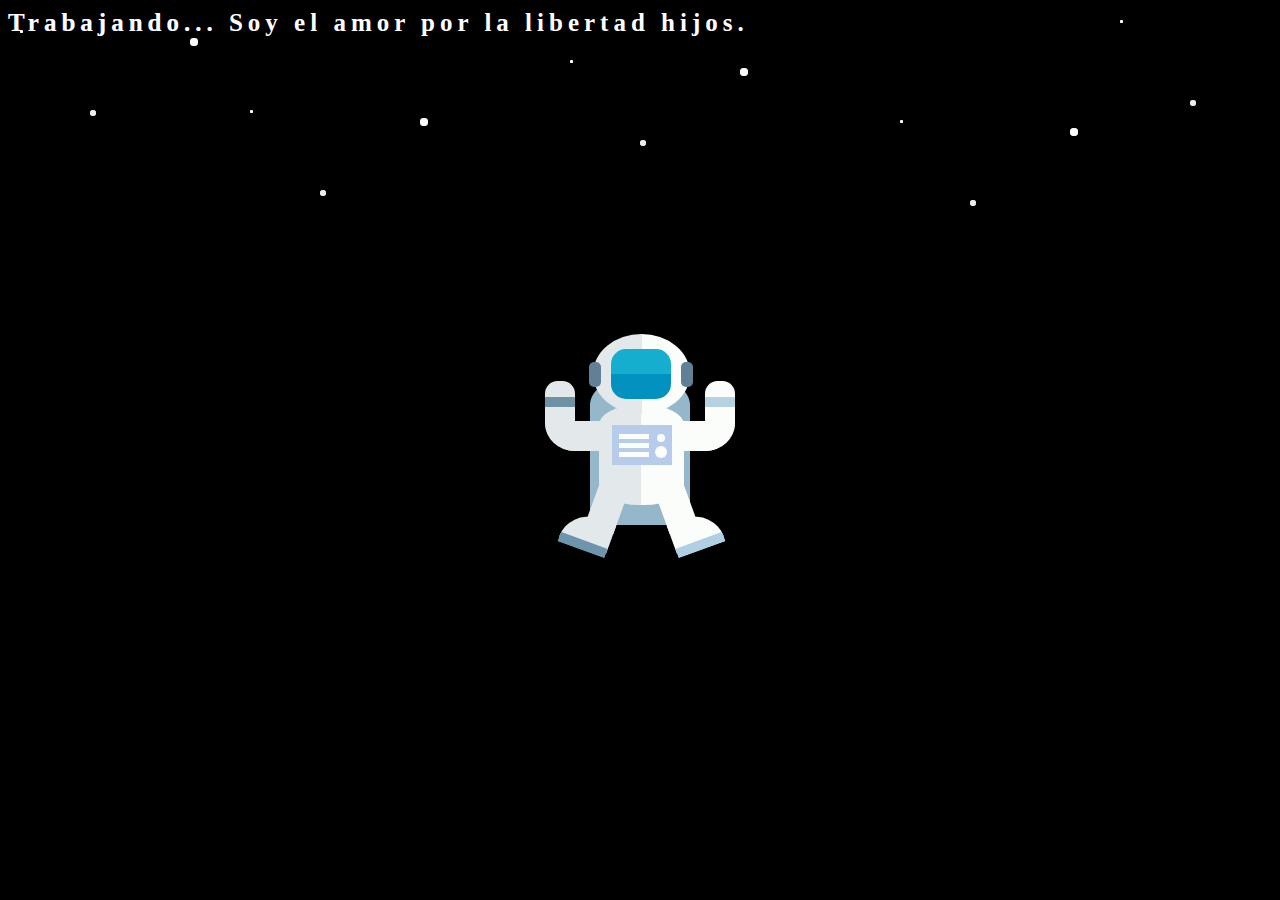
==== commit f7a6faf5: "Update index.html" ====
--- a/index.html
+++ b/index.html
@@ -4,7 +4,7 @@
     <title>Macin</title>
     <link rel="stylesheet" href="index.css">
     <div class="loader">
-      <div data-glitch="Trabajando..." class="glitch">Trabajando...</div>
+      <div data-glitch="Trabajando..." class="glitch">Trabajando... Soy el amor por la libertad hijos.</div>
    </div>
   </head>
   <body>
@@ -56,4 +56,4 @@
       <div class="schoolbag"></div>
     </div>
   </body>
-</html>+</html>
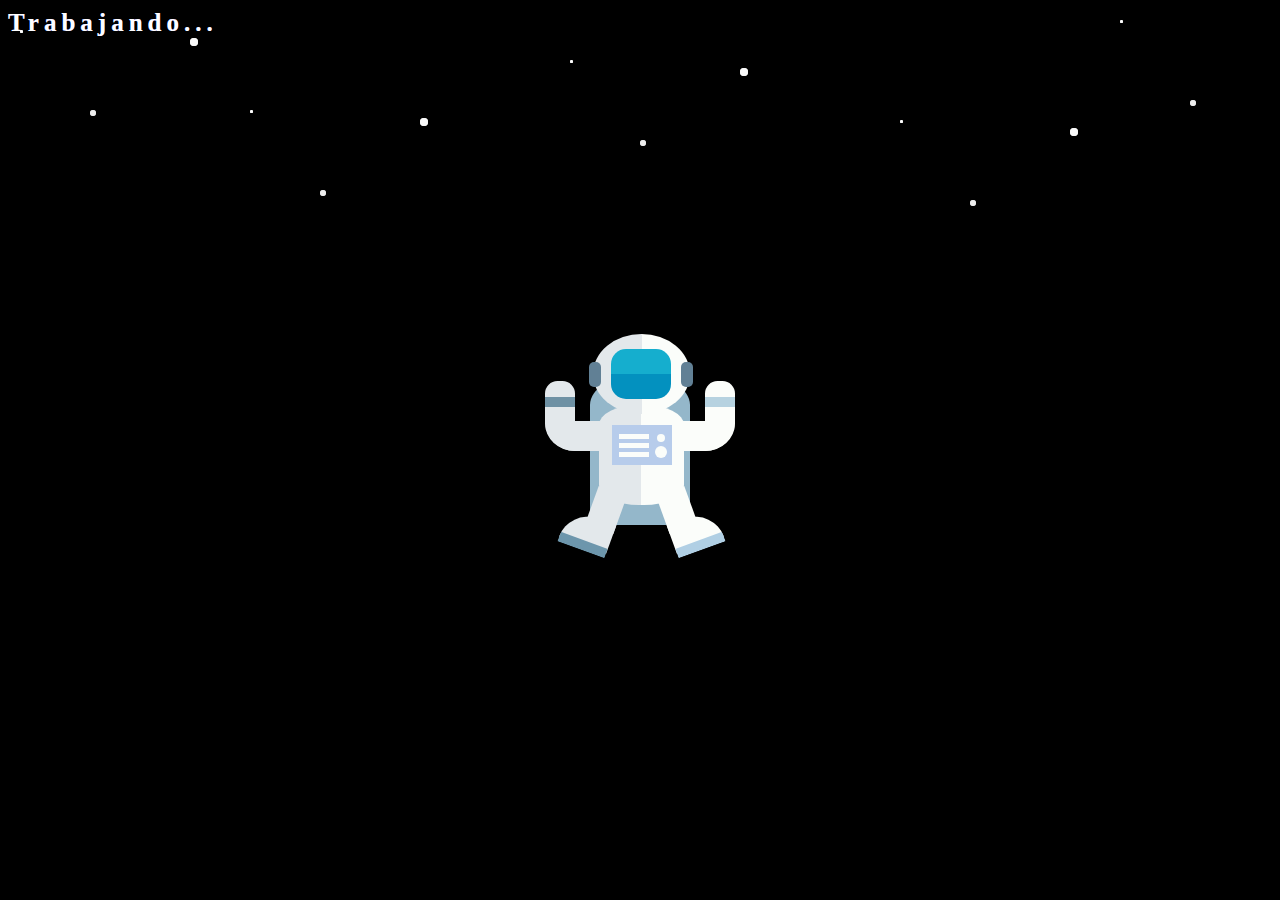
==== commit 75d98ef5: "Update index.html" ====
--- a/index.html
+++ b/index.html
@@ -4,7 +4,7 @@
     <title>Macin</title>
     <link rel="stylesheet" href="index.css">
     <div class="loader">
-      <div data-glitch="Trabajando..." class="glitch">Trabajando... Soy el amor por la libertad hijos.</div>
+      <div data-glitch="Trabajando..." class="glitch">Trabajando... </div>
    </div>
   </head>
   <body>
